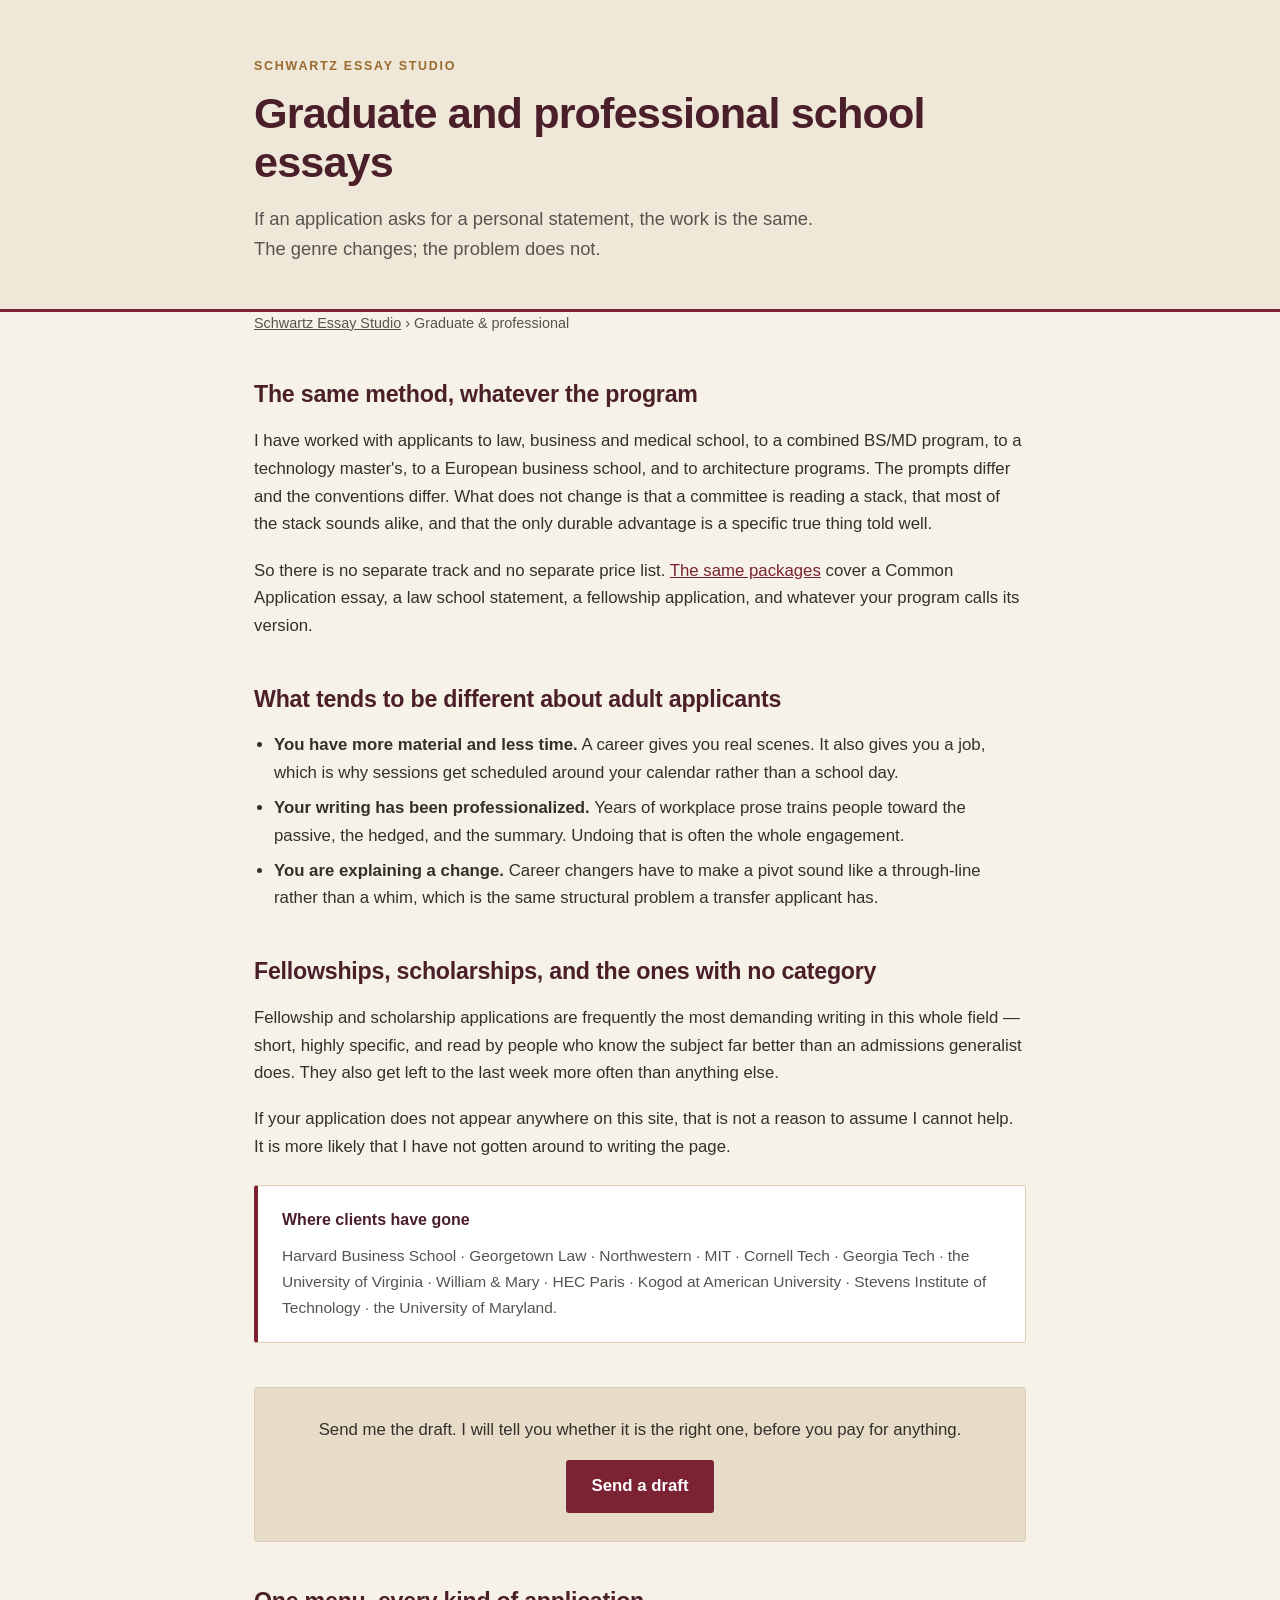
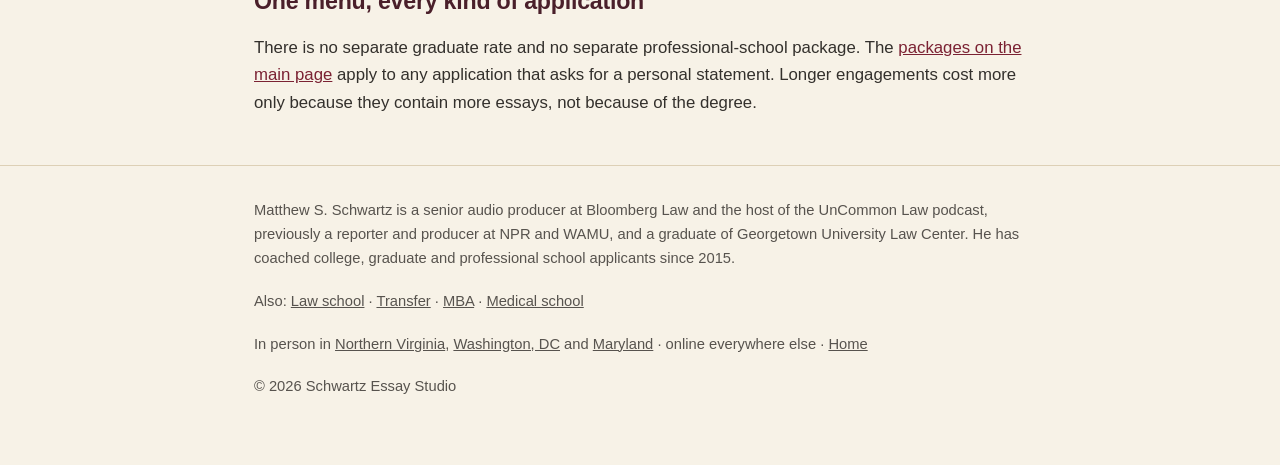
==== graduate.html @ 658d3f70 "Five application-type pages so the site stops reading as college-only Structure borrowed from how yo" ====
<!DOCTYPE html>
<html lang="en">
<head>
  <meta charset="UTF-8" />
  <meta name="viewport" content="width=device-width, initial-scale=1.0" />
  <title>Graduate School Personal Statement Coach | Schwartz Essay Studio</title>
  <meta name="description" content="Personal statements for graduate and professional programs, fellowships and scholarships — including applications that do not fit any standard category." />
  <link rel="canonical" href="https://schwartzessaystudio.com/graduate" />
  <link rel="stylesheet" href="/location.css" />
  <meta property="og:type" content="website" />
  <meta property="og:site_name" content="Schwartz Essay Studio" />
  <meta property="og:url" content="https://schwartzessaystudio.com/graduate" />
  <meta property="og:title" content="Graduate School Personal Statement Coach | Schwartz Essay Studio" />
  <meta property="og:description" content="Personal statements for graduate and professional programs, fellowships and scholarships — including applications that do not fit any standard category." />
  <meta property="og:image" content="https://schwartzessaystudio.com/matt-with-student.jpg" />
  <meta name="twitter:card" content="summary_large_image" />
  <script type="application/ld+json">
{
  "@context": "https://schema.org",
  "@type": "Service",
  "name": "Graduate and professional school essays",
  "serviceType": "Application essay coaching",
  "url": "https://schwartzessaystudio.com/graduate",
  "audience": {
    "@type": "EducationalAudience",
    "educationalRole": "student"
  },
  "areaServed": {
    "@type": "Country",
    "name": "United States"
  },
  "provider": {
    "@type": "ProfessionalService",
    "@id": "https://schwartzessaystudio.com/#business",
    "name": "Schwartz Essay Studio",
    "url": "https://schwartzessaystudio.com/",
    "telephone": "+1-202-810-5338",
    "email": "matt@schwartzessaystudio.com",
    "founder": {
      "@type": "Person",
      "@id": "https://schwartzessaystudio.com/#matt",
      "name": "Matthew S. Schwartz",
      "alternateName": "Matt Schwartz"
    }
  }
}
  </script>
  <script type="application/ld+json">
{
  "@context": "https://schema.org",
  "@type": "BreadcrumbList",
  "itemListElement": [
    {
      "@type": "ListItem",
      "position": 1,
      "name": "Schwartz Essay Studio",
      "item": "https://schwartzessaystudio.com/"
    },
    {
      "@type": "ListItem",
      "position": 2,
      "name": "Graduate & professional",
      "item": "https://schwartzessaystudio.com/graduate"
    }
  ]
}
  </script>
</head>
<body>

<header class="loc-hero">
  <div class="wrap">
    <p class="eyebrow">Schwartz Essay Studio</p>
    <h1>Graduate and professional school essays</h1>
    <p class="standfirst">If an application asks for a personal statement, the work is the same. The genre changes; the problem does not.</p>
  </div>
</header>

<main class="wrap">
  <nav class="crumbs"><a href="/">Schwartz Essay Studio</a> &rsaquo; Graduate & professional</nav>
<h2>The same method, whatever the program</h2>
<p>I have worked with applicants to law, business and medical school, to a combined BS/MD program, to a technology master's, to a European business school, and to architecture programs. The prompts differ and the conventions differ. What does not change is that a committee is reading a stack, that most of the stack sounds alike, and that the only durable advantage is a specific true thing told well.</p>
<p>So there is no separate track and no separate price list. <a href="/#pricing">The same packages</a> cover a Common Application essay, a law school statement, a fellowship application, and whatever your program calls its version.</p>

<h2>What tends to be different about adult applicants</h2>
<ul>
<li><strong>You have more material and less time.</strong> A career gives you real scenes. It also gives you a job, which is why sessions get scheduled around your calendar rather than a school day.</li>
<li><strong>Your writing has been professionalized.</strong> Years of workplace prose trains people toward the passive, the hedged, and the summary. Undoing that is often the whole engagement.</li>
<li><strong>You are explaining a change.</strong> Career changers have to make a pivot sound like a through-line rather than a whim, which is the same structural problem a transfer applicant has.</li>
</ul>

<h2>Fellowships, scholarships, and the ones with no category</h2>
<p>Fellowship and scholarship applications are frequently the most demanding writing in this whole field — short, highly specific, and read by people who know the subject far better than an admissions generalist does. They also get left to the last week more often than anything else.</p>
<p>If your application does not appear anywhere on this site, that is not a reason to assume I cannot help. It is more likely that I have not gotten around to writing the page.</p>

<div class="schools">
<h3>Where clients have gone</h3>
<p>Harvard Business School &middot; Georgetown Law &middot; Northwestern &middot; MIT &middot; Cornell Tech &middot; Georgia Tech &middot; the University of Virginia &middot; William &amp; Mary &middot; HEC Paris &middot; Kogod at American University &middot; Stevens Institute of Technology &middot; the University of Maryland.</p>
</div>
  <div class="cta">
    <p>Send me the draft. I will tell you whether it is the right one, before you pay for anything.</p>
    <a class="btn" href="/#draft">Send a draft</a>
  </div>

  <h2>One menu, every kind of application</h2>
  <p>There is no separate graduate rate and no separate professional-school package. The <a href="/#pricing">packages on the main page</a> apply to any application that asks for a personal statement. Longer engagements cost more only because they contain more essays, not because of the degree.</p>
</main>

<footer class="loc-footer">
  <div class="wrap">
    <p>Matthew S. Schwartz is a senior audio producer at Bloomberg Law and the host of the UnCommon Law podcast, previously a reporter and producer at NPR and WAMU, and a graduate of Georgetown University Law Center. He has coached college, graduate and professional school applicants since 2015.</p>
    <p class="elsewhere">Also: <a href="/law-school">Law school</a> &middot; <a href="/transfer">Transfer</a> &middot; <a href="/mba">MBA</a> &middot; <a href="/medical-school">Medical school</a></p>
    <p class="elsewhere">In person in <a href="/northern-virginia">Northern Virginia</a>, <a href="/washington-dc">Washington, DC</a> and <a href="/maryland">Maryland</a> &middot; online everywhere else &middot; <a href="/">Home</a></p>
    <p>&copy; 2026 Schwartz Essay Studio</p>
  </div>
</footer>

</body>
</html>
---- location.css ----
/* Shared styles for the three location pages. Tokens copied verbatim from the
   index.html :root block so a re-skin there can be mirrored here in one paste.
   Kept as a separate file rather than inlined three times — GitHub Pages serves
   it fine and it means one edit, not three. */
:root {
  --ink: #33302c;
  --muted: #57534e;
  --light: #f7f2e7;
  --accent: #7b2233;
  --accent-dark: #5d1926;
  --accent-light: #f5e9e6;
  --navy: #efe7d7;
  --navy-light: #e7dcc7;
  --heading: #4a1f2a;
  --gold: #9a6a2f;
  --border: #ddd0b6;
  --max: 820px;
  --sans: -apple-system, BlinkMacSystemFont, 'Segoe UI', sans-serif;
  --paper: #fff;
}
* { box-sizing: border-box; }
body {
  margin: 0;
  font-family: var(--sans);
  color: var(--ink);
  background: var(--light);
  line-height: 1.65;
  font-size: 1.05rem;
}
.wrap { max-width: var(--max); margin: 0 auto; padding: 0 1.5rem; }
header.loc-hero {
  background: var(--navy);
  border-bottom: 3px solid var(--accent);
  padding: 3.5rem 0 2.75rem;
}
.eyebrow {
  text-transform: uppercase;
  letter-spacing: .14em;
  font-size: .78rem;
  color: var(--gold);
  margin: 0 0 .75rem;
  font-weight: 600;
}
h1 {
  font-size: clamp(1.9rem, 5vw, 2.7rem);
  line-height: 1.15;
  color: var(--heading);
  margin: 0 0 1rem;
  letter-spacing: -.02em;
}
.standfirst { font-size: 1.15rem; color: var(--muted); margin: 0; max-width: 56ch; }
main { padding: 2.75rem 0 1rem; }
h2 {
  font-size: 1.45rem;
  color: var(--heading);
  margin: 2.5rem 0 .85rem;
  letter-spacing: -.01em;
}
p { margin: 0 0 1.15rem; }
ul { margin: 0 0 1.3rem; padding-left: 1.25rem; }
li { margin-bottom: .45rem; }
.schools {
  background: var(--paper);
  border: 1px solid var(--border);
  border-left: 4px solid var(--accent);
  padding: 1.35rem 1.5rem;
  margin: 1.5rem 0 2rem;
  border-radius: 3px;
}
.schools h3 { margin: 0 0 .6rem; font-size: 1rem; color: var(--heading); }
.schools p { margin: 0; color: var(--muted); font-size: .97rem; }
.cta {
  background: var(--navy-light);
  border: 1px solid var(--border);
  padding: 1.75rem;
  margin: 2.75rem 0 1rem;
  border-radius: 3px;
  text-align: center;
}
.cta p { margin: 0 0 1rem; }
.btn {
  display: inline-block;
  background: var(--accent);
  color: #fff;
  text-decoration: none;
  padding: .8rem 1.6rem;
  border-radius: 3px;
  font-weight: 600;
}
.btn:hover { background: var(--accent-dark); }
a { color: var(--accent); }
nav.crumbs { font-size: .9rem; margin: 0 0 1.5rem; color: var(--muted); }
nav.crumbs a { color: var(--muted); }
footer.loc-footer {
  border-top: 1px solid var(--border);
  margin-top: 3rem;
  padding: 2rem 0 3rem;
  font-size: .92rem;
  color: var(--muted);
}
footer.loc-footer a { color: var(--muted); }
.elsewhere { margin-top: .75rem; }
@media (max-width: 600px) {
  body { font-size: 1rem; }
  header.loc-hero { padding: 2.5rem 0 2rem; }
}
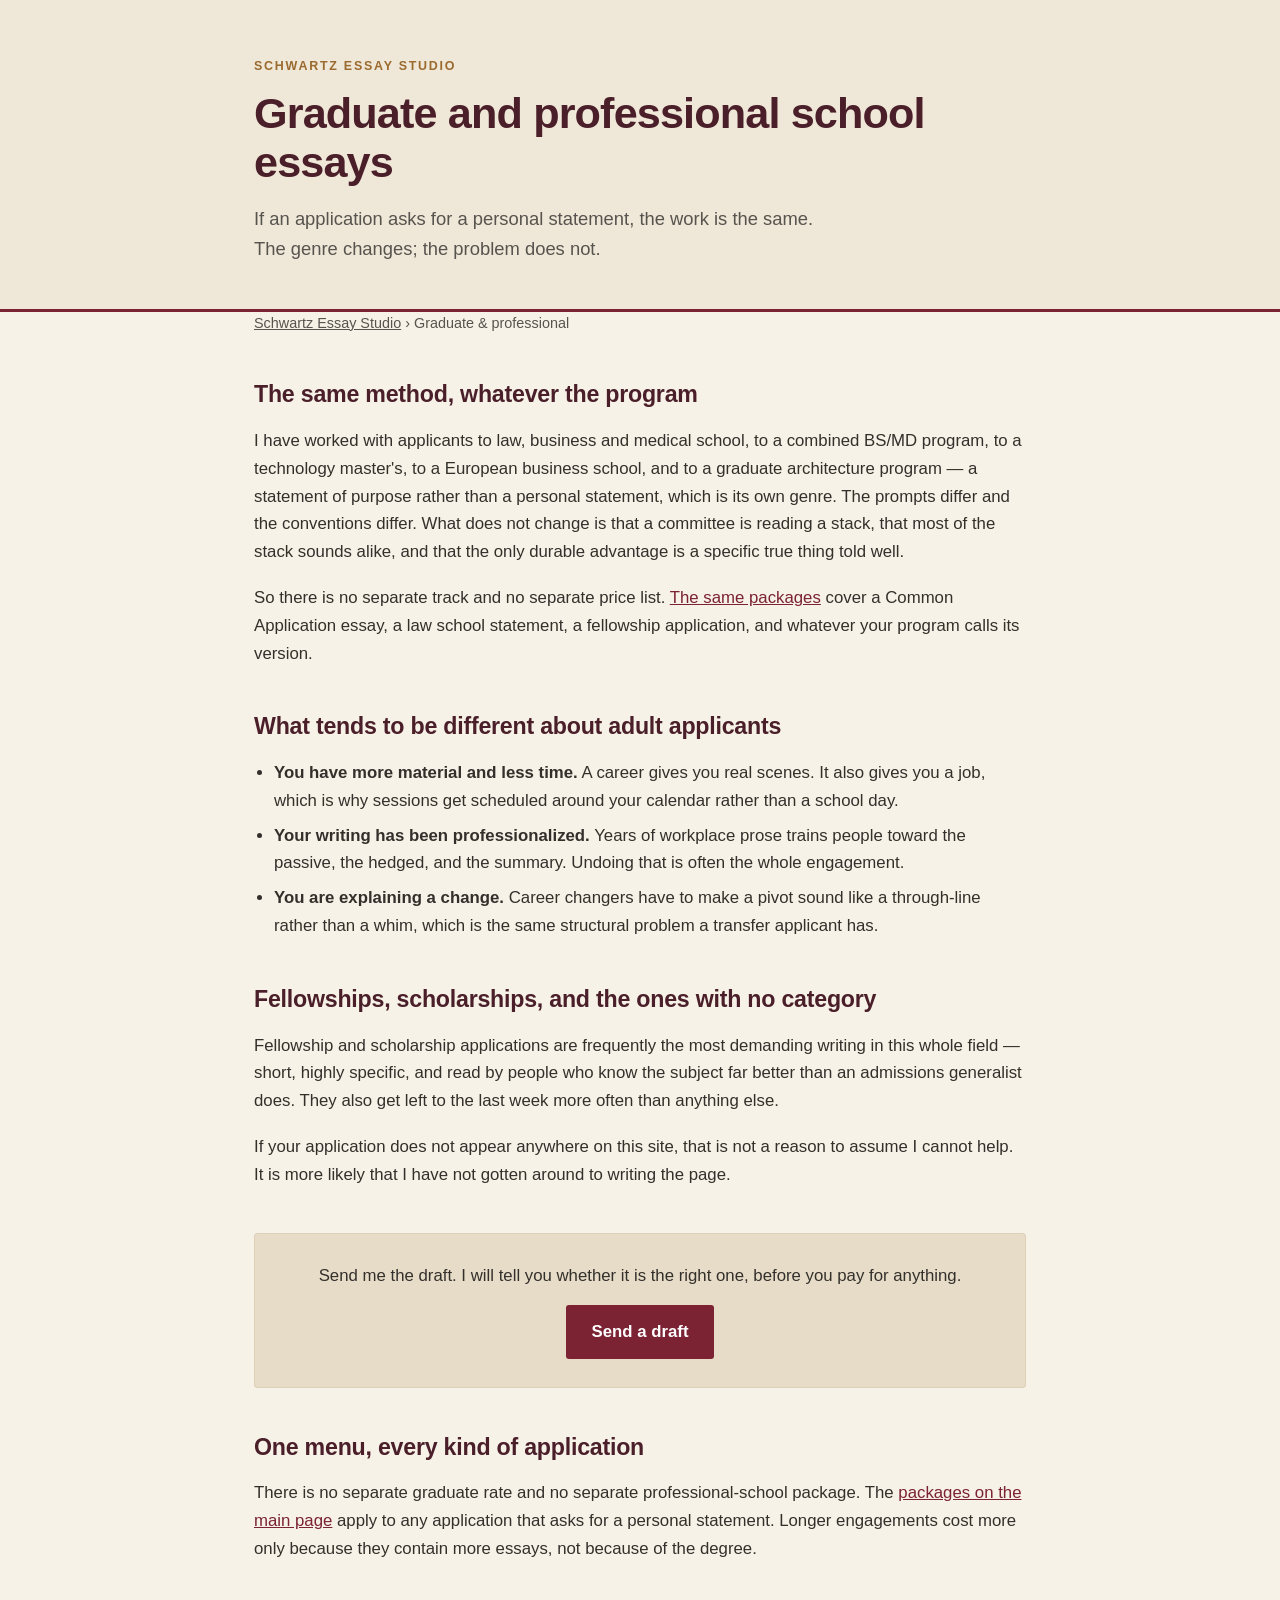
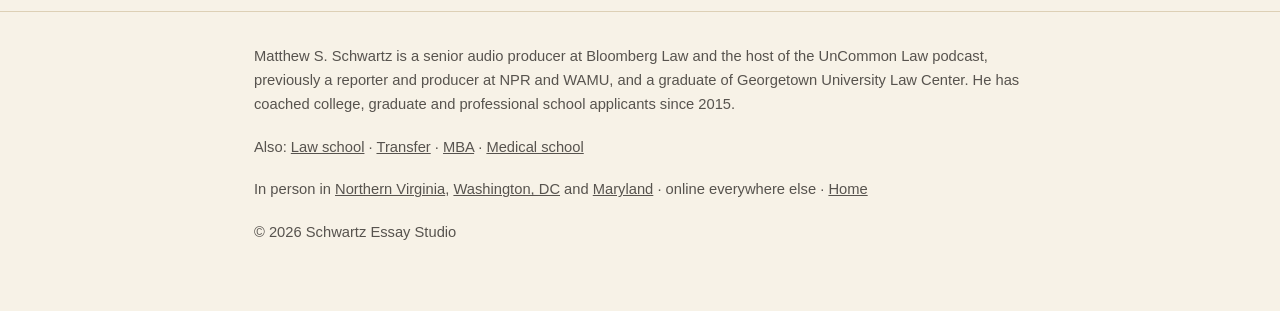
==== commit 4ee88766: "Pull outcome lists off every page except MBA Matt's call: outside business school the samples are to" ====
--- a/graduate.html
+++ b/graduate.html
@@ -79,7 +79,7 @@
 <main class="wrap">
   <nav class="crumbs"><a href="/">Schwartz Essay Studio</a> &rsaquo; Graduate & professional</nav>
 <h2>The same method, whatever the program</h2>
-<p>I have worked with applicants to law, business and medical school, to a combined BS/MD program, to a technology master's, to a European business school, and to architecture programs. The prompts differ and the conventions differ. What does not change is that a committee is reading a stack, that most of the stack sounds alike, and that the only durable advantage is a specific true thing told well.</p>
+<p>I have worked with applicants to law, business and medical school, to a combined BS/MD program, to a technology master's, to a European business school, and to a graduate architecture program &mdash; a statement of purpose rather than a personal statement, which is its own genre. The prompts differ and the conventions differ. What does not change is that a committee is reading a stack, that most of the stack sounds alike, and that the only durable advantage is a specific true thing told well.</p>
 <p>So there is no separate track and no separate price list. <a href="/#pricing">The same packages</a> cover a Common Application essay, a law school statement, a fellowship application, and whatever your program calls its version.</p>
 
 <h2>What tends to be different about adult applicants</h2>
@@ -93,10 +93,6 @@
 <p>Fellowship and scholarship applications are frequently the most demanding writing in this whole field — short, highly specific, and read by people who know the subject far better than an admissions generalist does. They also get left to the last week more often than anything else.</p>
 <p>If your application does not appear anywhere on this site, that is not a reason to assume I cannot help. It is more likely that I have not gotten around to writing the page.</p>
 
-<div class="schools">
-<h3>Where clients have gone</h3>
-<p>Harvard Business School &middot; Georgetown Law &middot; Northwestern &middot; MIT &middot; Cornell Tech &middot; Georgia Tech &middot; the University of Virginia &middot; William &amp; Mary &middot; HEC Paris &middot; Kogod at American University &middot; Stevens Institute of Technology &middot; the University of Maryland.</p>
-</div>
   <div class="cta">
     <p>Send me the draft. I will tell you whether it is the right one, before you pay for anything.</p>
     <a class="btn" href="/#draft">Send a draft</a>
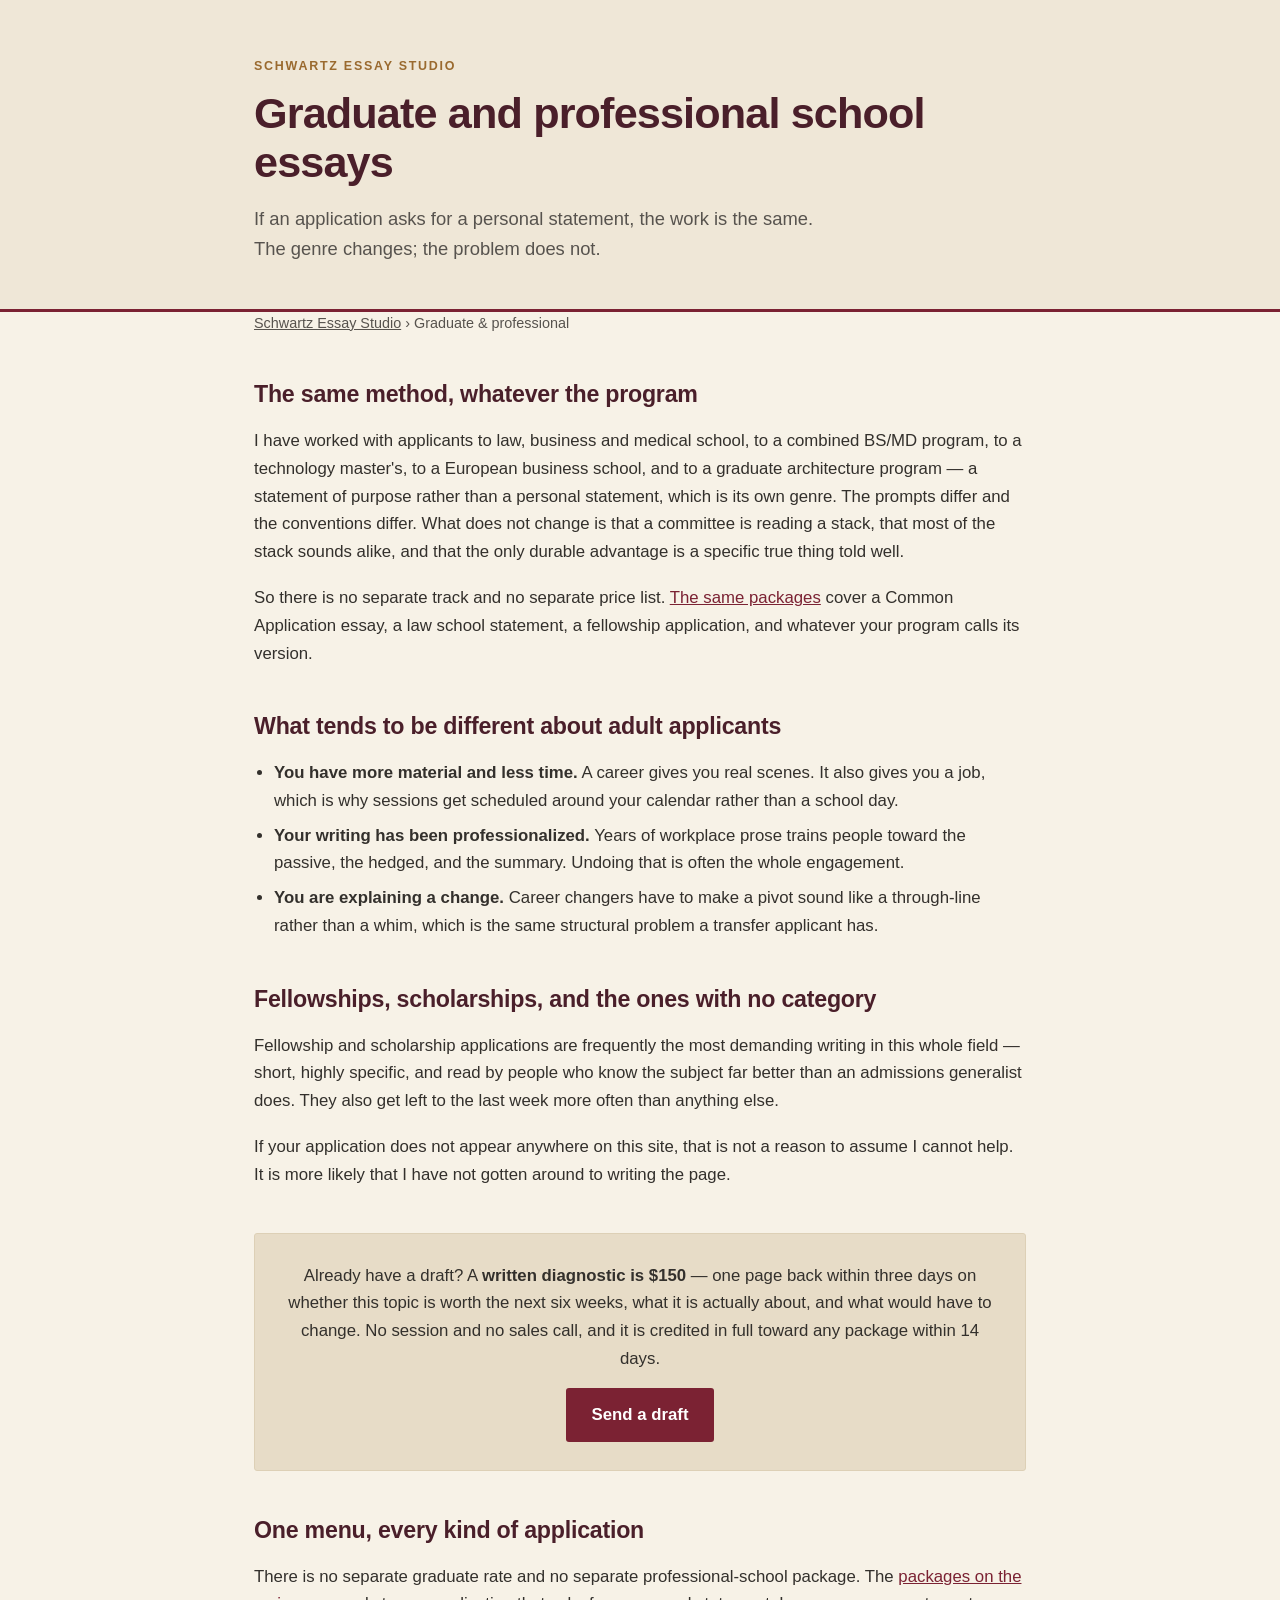
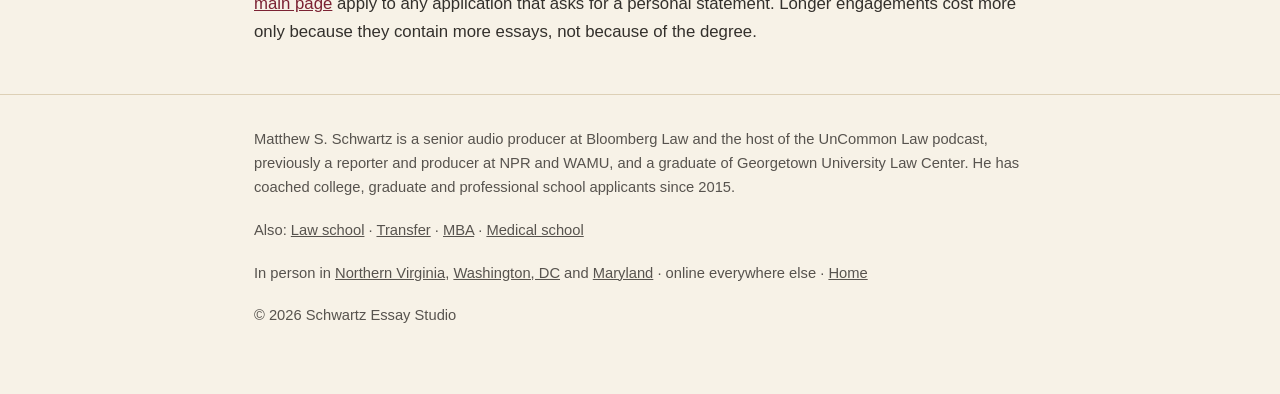
==== commit 543f1eaa: "Fix a CTA that implied the draft read is free — it is $150 The call to action I wrote for the eight " ====
--- a/graduate.html
+++ b/graduate.html
@@ -94,7 +94,10 @@
 <p>If your application does not appear anywhere on this site, that is not a reason to assume I cannot help. It is more likely that I have not gotten around to writing the page.</p>
 
   <div class="cta">
-    <p>Send me the draft. I will tell you whether it is the right one, before you pay for anything.</p>
+    <p>Already have a draft? A <strong>written diagnostic is $150</strong> &mdash; one page back
+    within three days on whether this topic is worth the next six weeks, what it is actually about,
+    and what would have to change. No session and no sales call, and it is credited in full toward
+    any package within 14 days.</p>
     <a class="btn" href="/#draft">Send a draft</a>
   </div>
 
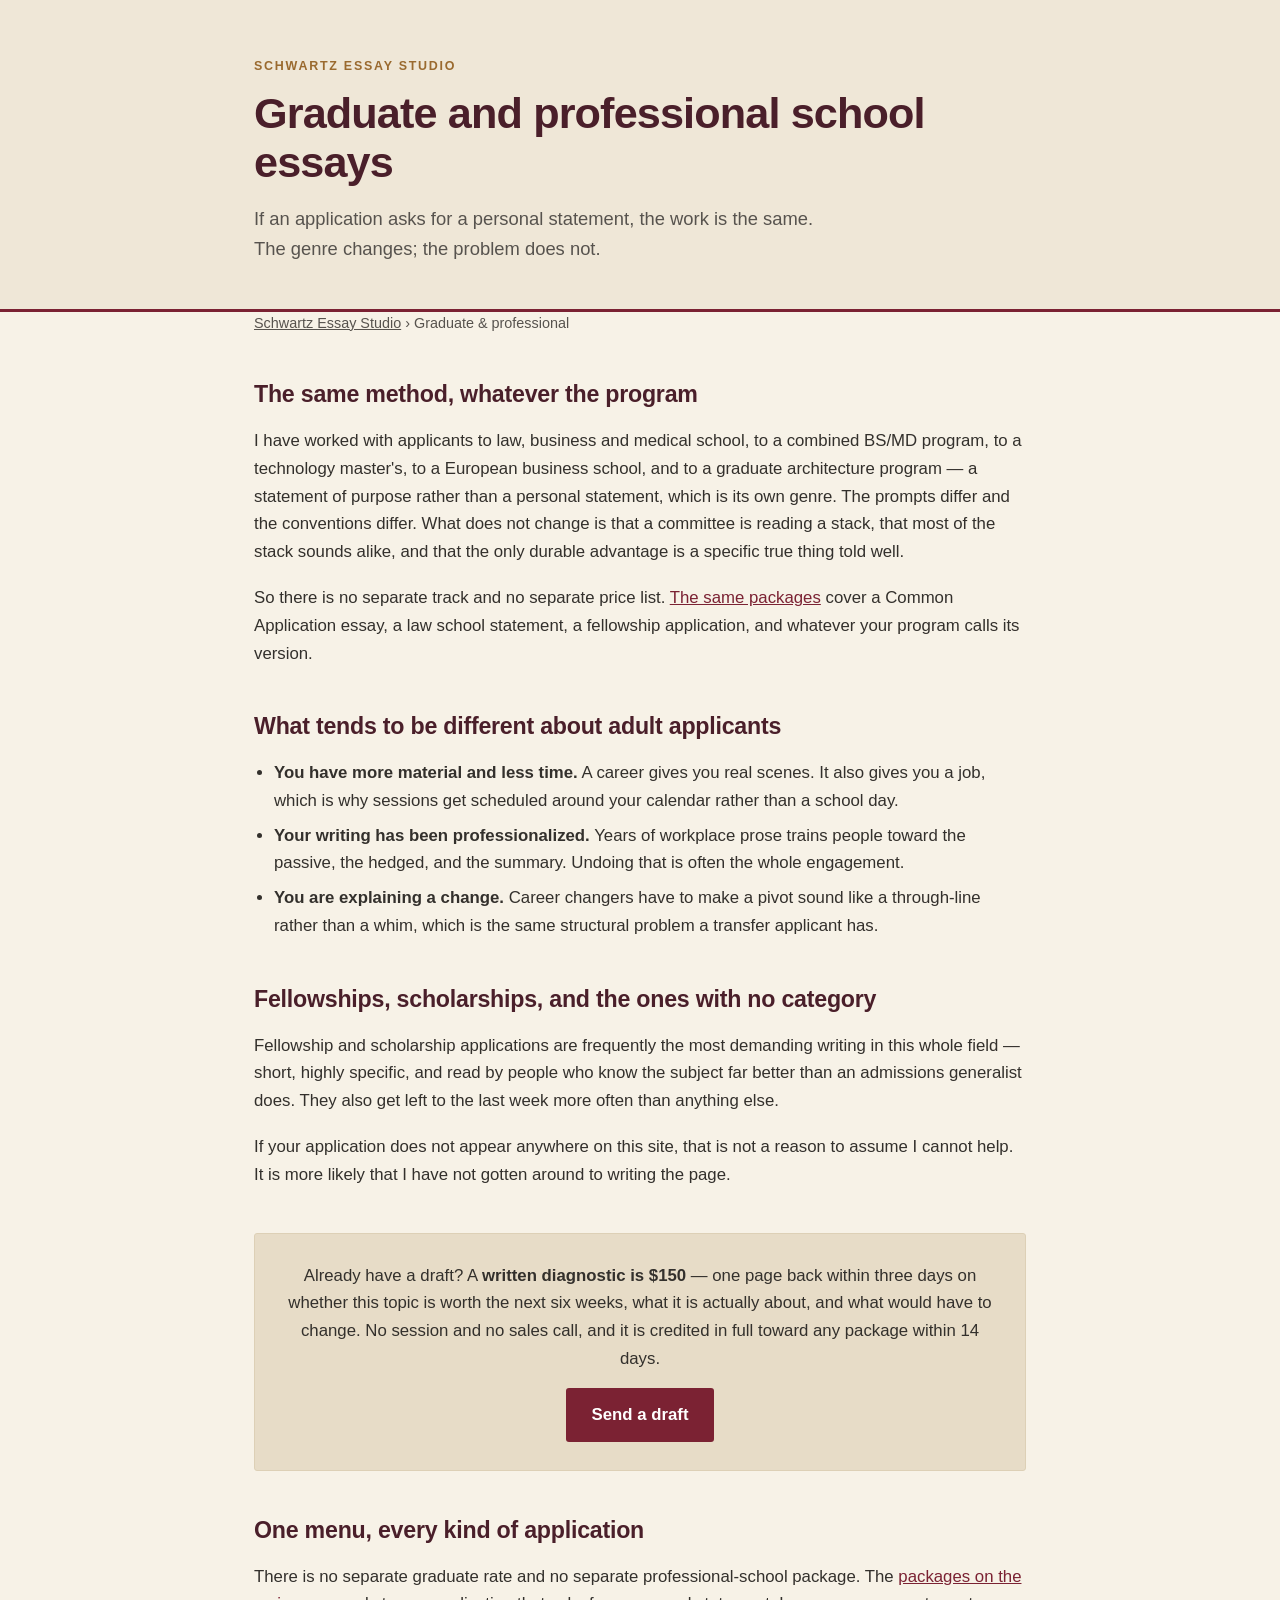
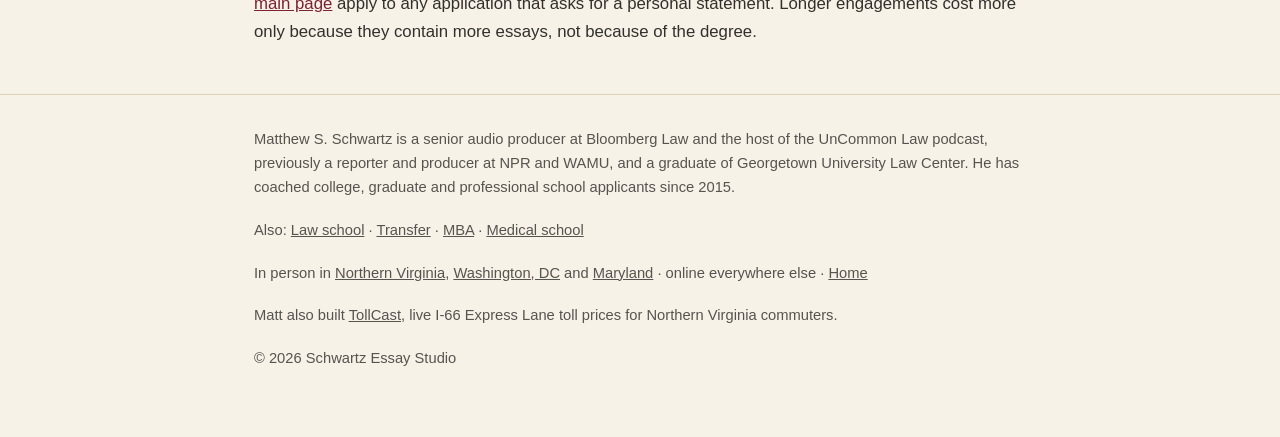
==== commit 80ff762e: "Footer: link to TollCast (live I-66 toll prices) Co-Authored-By: Claude Opus 5 (1M context) <noreply" ====
--- a/graduate.html
+++ b/graduate.html
@@ -110,6 +110,7 @@
     <p>Matthew S. Schwartz is a senior audio producer at Bloomberg Law and the host of the UnCommon Law podcast, previously a reporter and producer at NPR and WAMU, and a graduate of Georgetown University Law Center. He has coached college, graduate and professional school applicants since 2015.</p>
     <p class="elsewhere">Also: <a href="/law-school">Law school</a> &middot; <a href="/transfer">Transfer</a> &middot; <a href="/mba">MBA</a> &middot; <a href="/medical-school">Medical school</a></p>
     <p class="elsewhere">In person in <a href="/northern-virginia">Northern Virginia</a>, <a href="/washington-dc">Washington, DC</a> and <a href="/maryland">Maryland</a> &middot; online everywhere else &middot; <a href="/">Home</a></p>
+    <p>Matt also built <a href="https://tollcast.com/">TollCast</a>, live I-66 Express Lane toll prices for Northern Virginia commuters.</p>
     <p>&copy; 2026 Schwartz Essay Studio</p>
   </div>
 </footer>
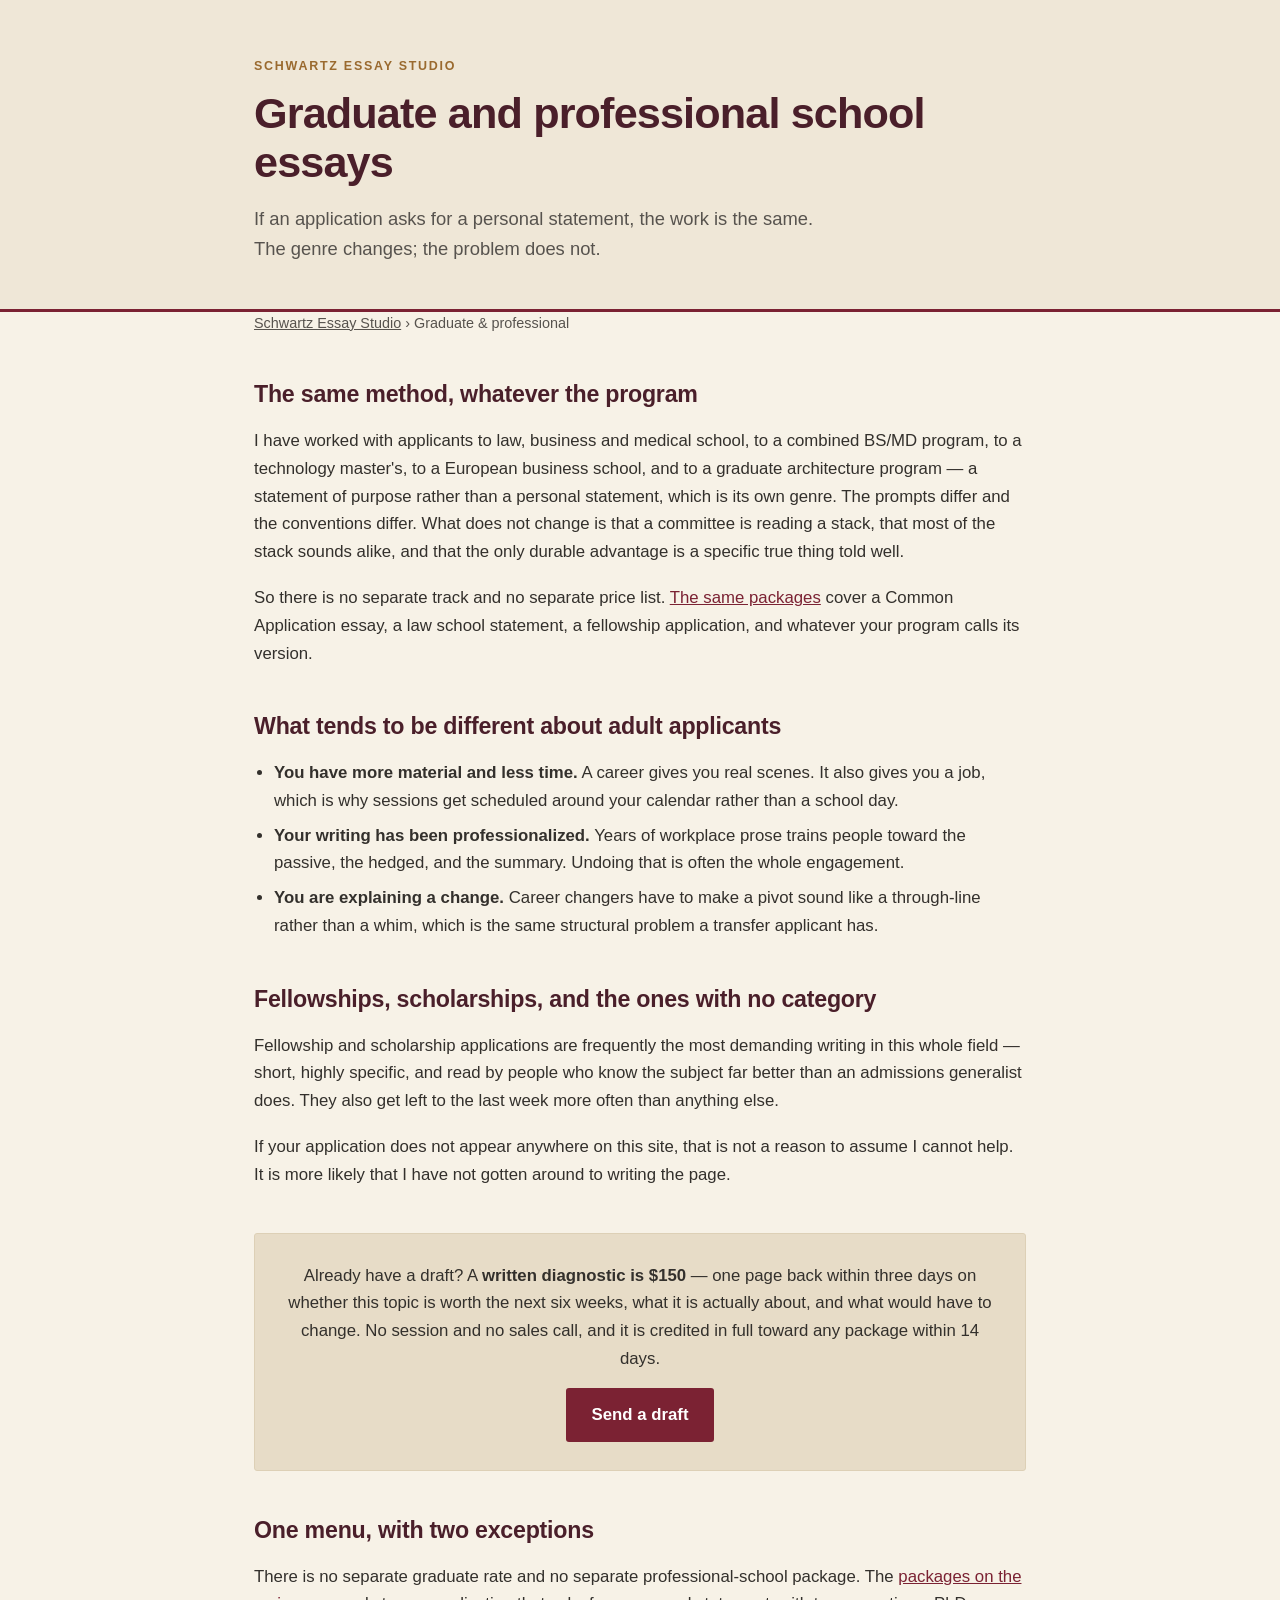
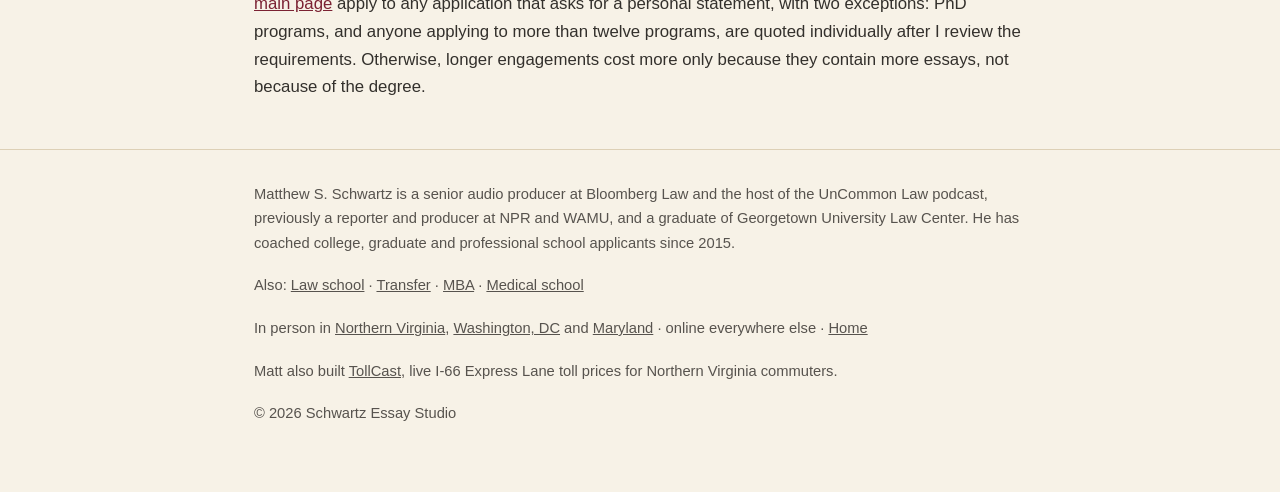
==== commit 67978f70: "Pricing: PhD programs and 12+ program applicants are quoted individually Co-Authored-By: Claude Opus" ====
--- a/graduate.html
+++ b/graduate.html
@@ -101,8 +101,8 @@
     <a class="btn" href="/#draft">Send a draft</a>
   </div>
 
-  <h2>One menu, every kind of application</h2>
-  <p>There is no separate graduate rate and no separate professional-school package. The <a href="/#pricing">packages on the main page</a> apply to any application that asks for a personal statement. Longer engagements cost more only because they contain more essays, not because of the degree.</p>
+  <h2>One menu, with two exceptions</h2>
+  <p>There is no separate graduate rate and no separate professional-school package. The <a href="/#pricing">packages on the main page</a> apply to any application that asks for a personal statement, with two exceptions: PhD programs, and anyone applying to more than twelve programs, are quoted individually after I review the requirements. Otherwise, longer engagements cost more only because they contain more essays, not because of the degree.</p>
 </main>
 
 <footer class="loc-footer">
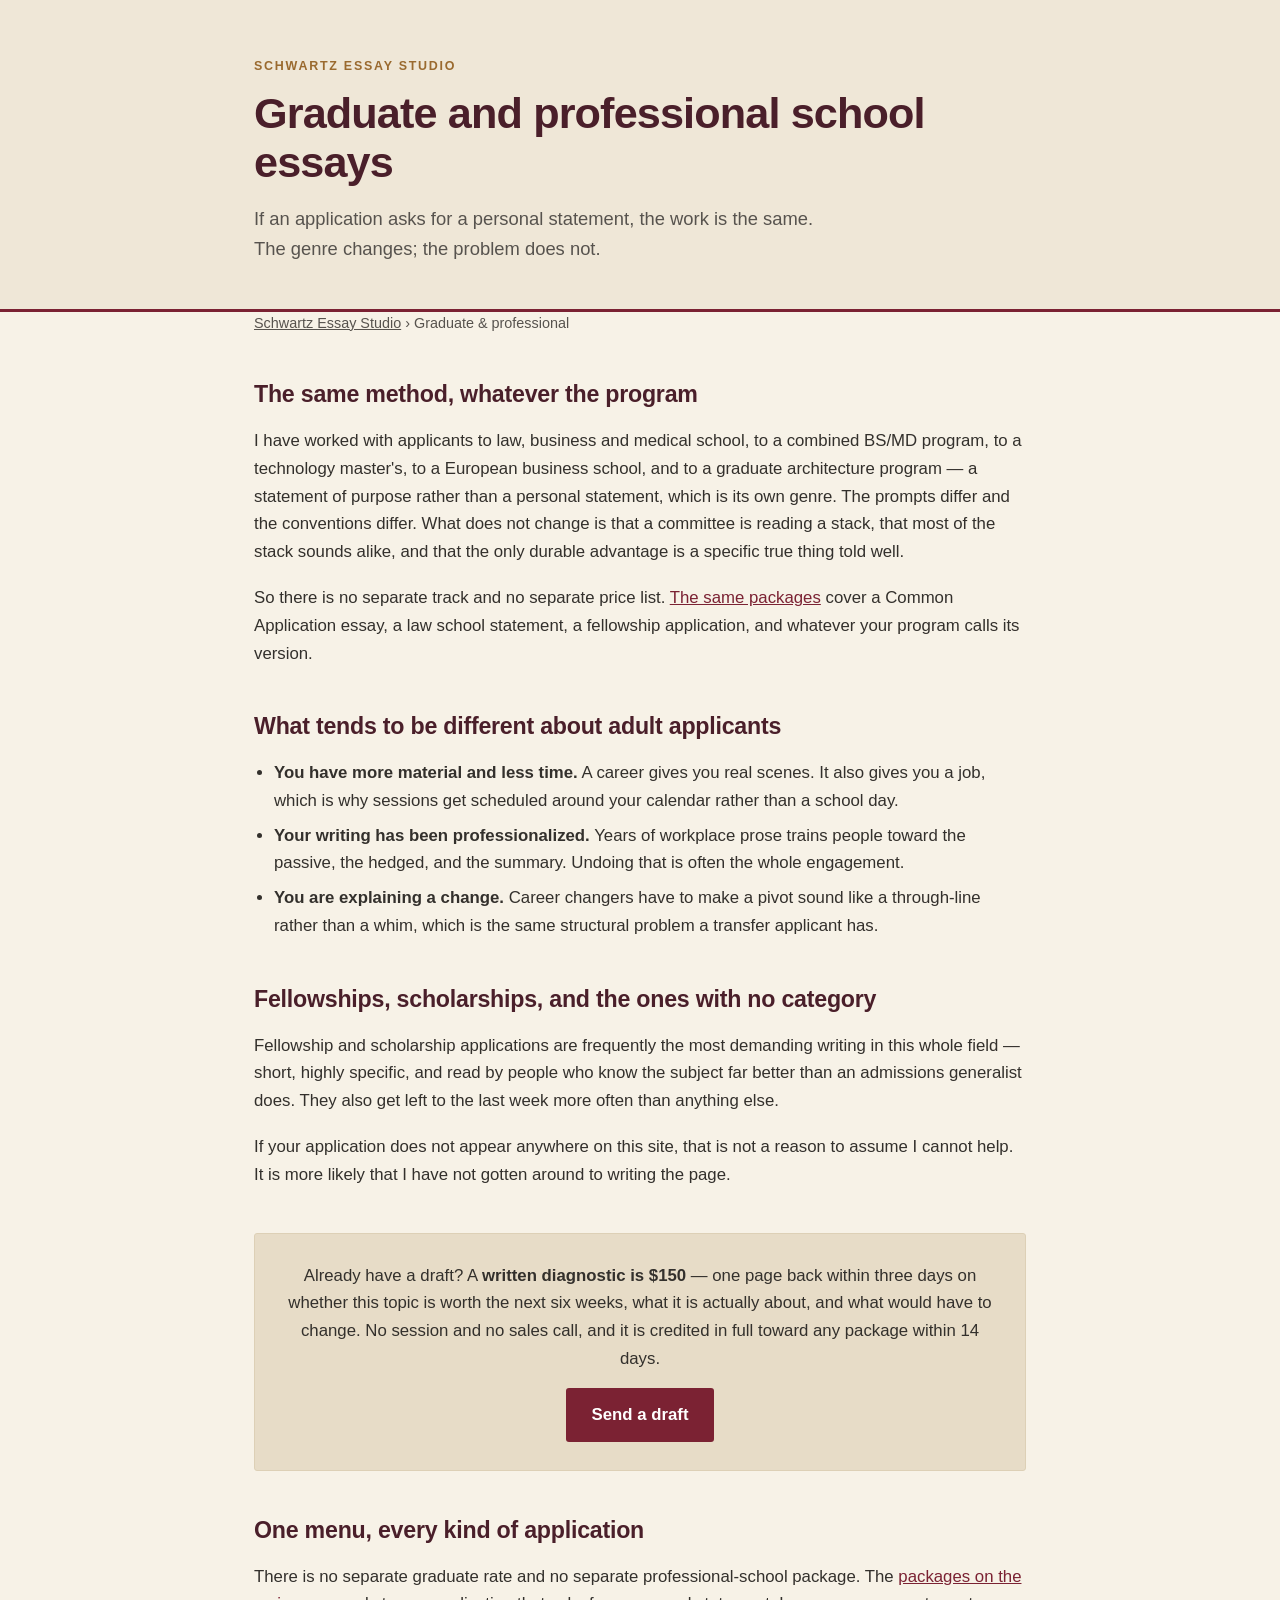
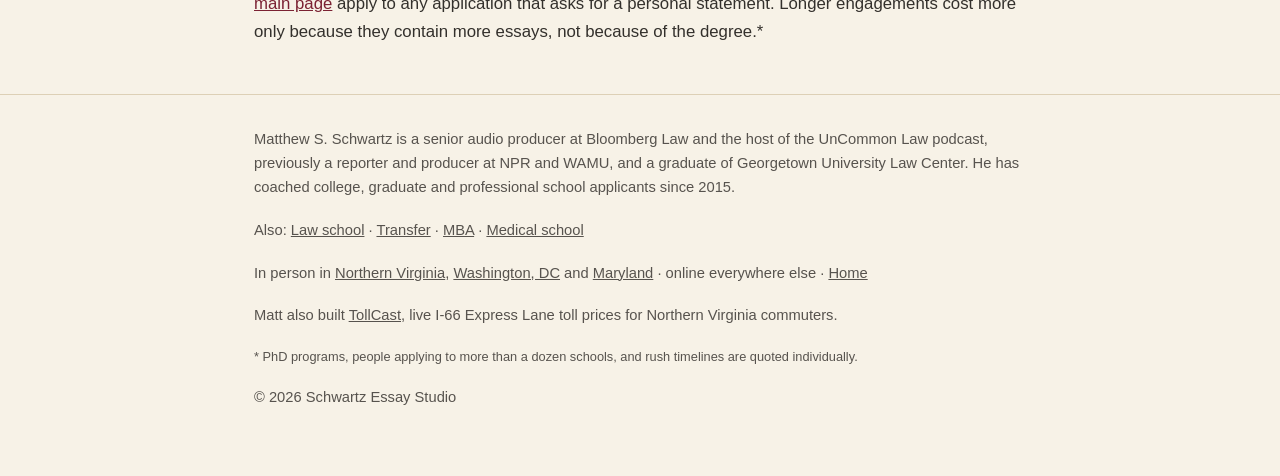
==== commit 9c35b843: "Pricing: PhD/12+ schools/rush note moves to asterisked fine print Co-Authored-By: Claude Opus 5.5 <n" ====
--- a/graduate.html
+++ b/graduate.html
@@ -101,8 +101,8 @@
     <a class="btn" href="/#draft">Send a draft</a>
   </div>
 
-  <h2>One menu, with two exceptions</h2>
-  <p>There is no separate graduate rate and no separate professional-school package. The <a href="/#pricing">packages on the main page</a> apply to any application that asks for a personal statement, with two exceptions: PhD programs, and anyone applying to more than twelve programs, are quoted individually after I review the requirements. Otherwise, longer engagements cost more only because they contain more essays, not because of the degree.</p>
+  <h2>One menu, every kind of application</h2>
+  <p>There is no separate graduate rate and no separate professional-school package. The <a href="/#pricing">packages on the main page</a> apply to any application that asks for a personal statement. Longer engagements cost more only because they contain more essays, not because of the degree.*</p>
 </main>
 
 <footer class="loc-footer">
@@ -111,6 +111,7 @@
     <p class="elsewhere">Also: <a href="/law-school">Law school</a> &middot; <a href="/transfer">Transfer</a> &middot; <a href="/mba">MBA</a> &middot; <a href="/medical-school">Medical school</a></p>
     <p class="elsewhere">In person in <a href="/northern-virginia">Northern Virginia</a>, <a href="/washington-dc">Washington, DC</a> and <a href="/maryland">Maryland</a> &middot; online everywhere else &middot; <a href="/">Home</a></p>
     <p>Matt also built <a href="https://tollcast.com/">TollCast</a>, live I-66 Express Lane toll prices for Northern Virginia commuters.</p>
+    <p style="font-size:0.8rem">* PhD programs, people applying to more than a dozen schools, and rush timelines are quoted individually.</p>
     <p>&copy; 2026 Schwartz Essay Studio</p>
   </div>
 </footer>
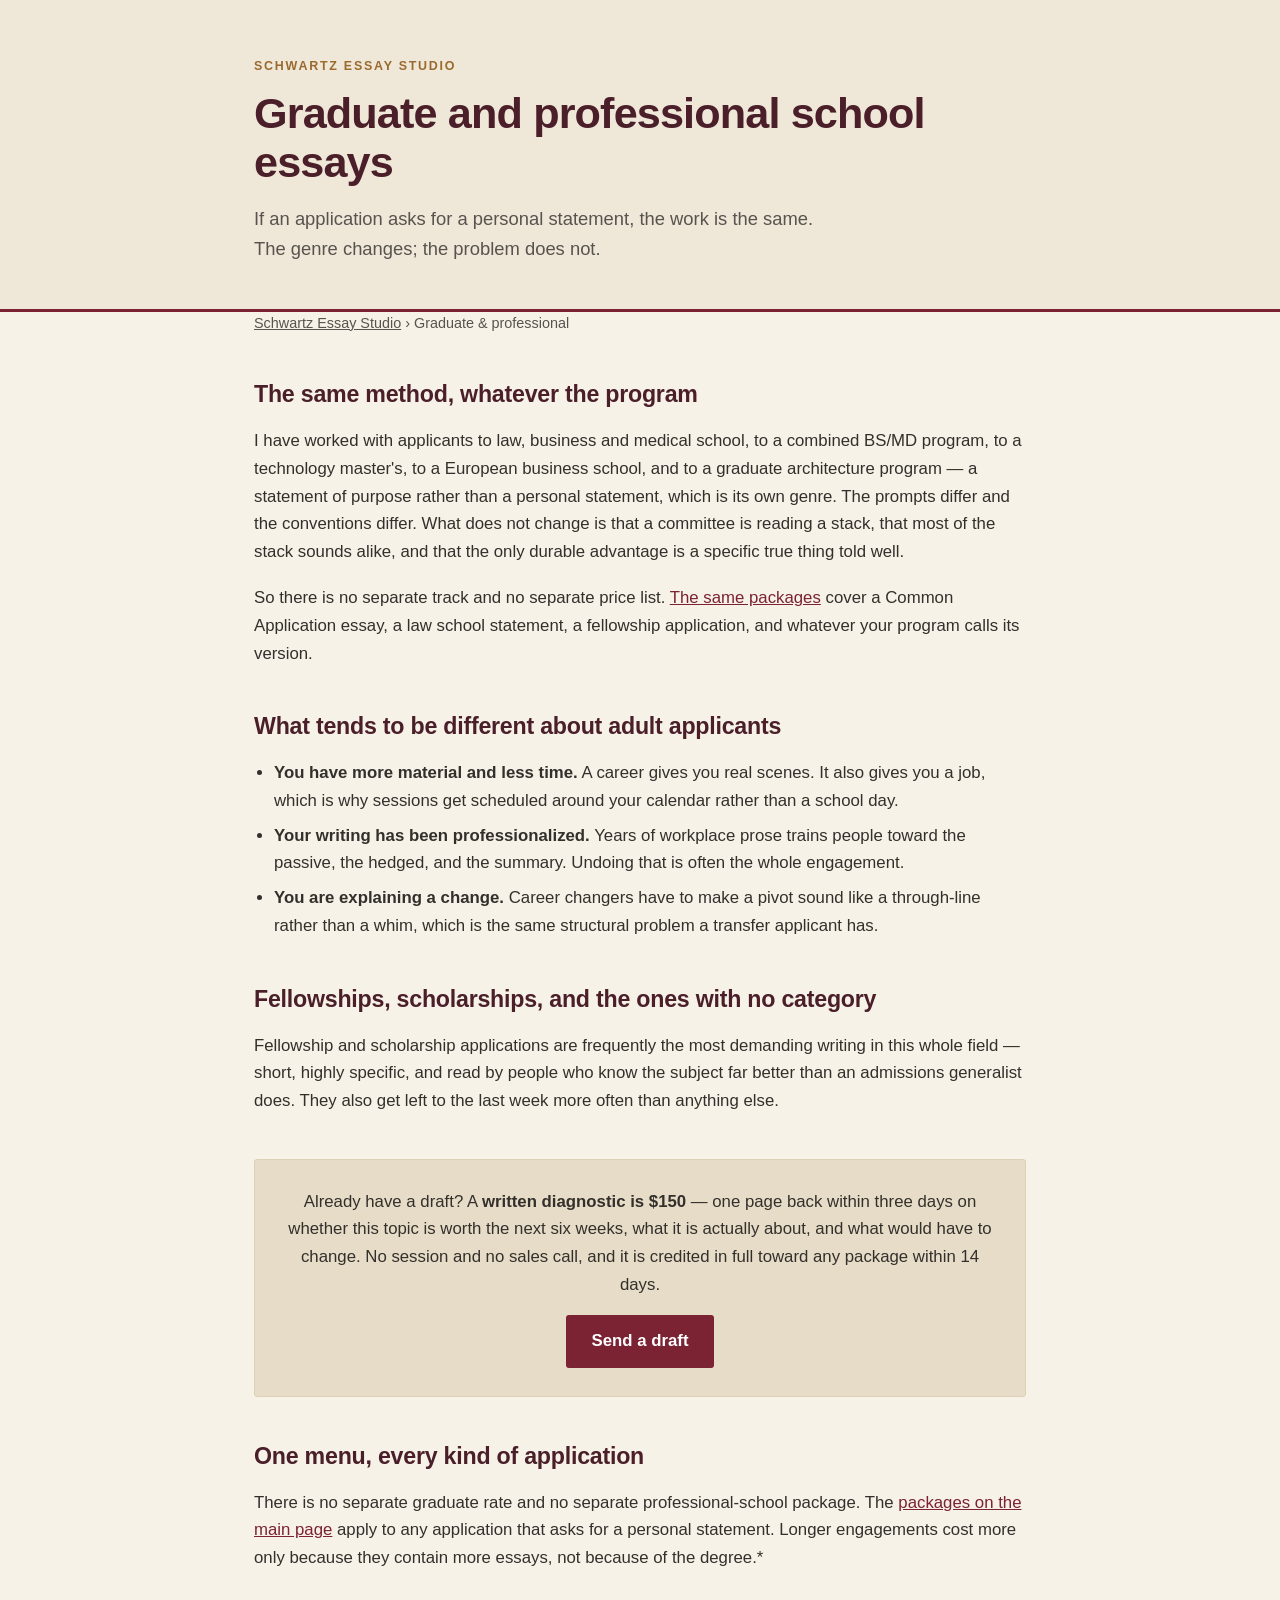
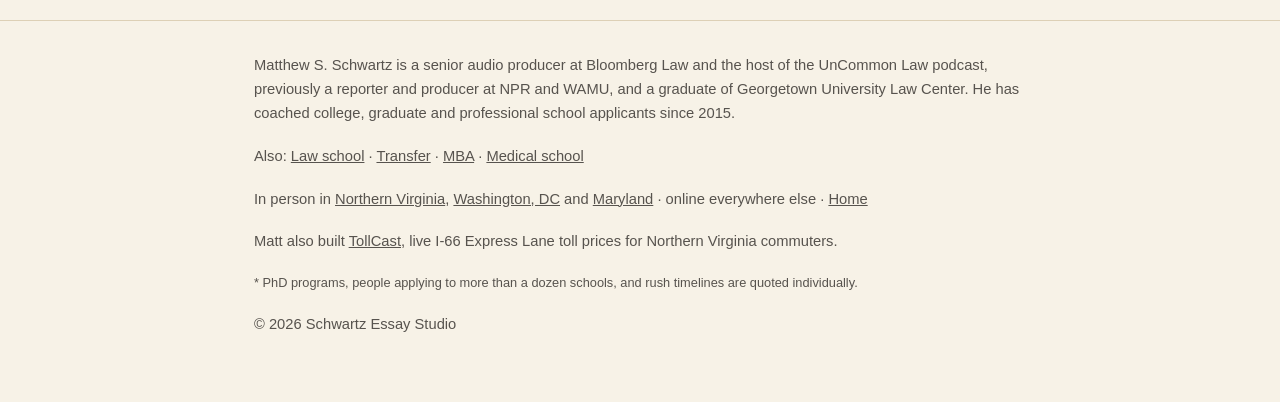
==== commit a99dadad: "Graduate page: remove the 'have not gotten around to writing the page' line Co-Authored-By: Claude O" ====
--- a/graduate.html
+++ b/graduate.html
@@ -91,7 +91,6 @@
 
 <h2>Fellowships, scholarships, and the ones with no category</h2>
 <p>Fellowship and scholarship applications are frequently the most demanding writing in this whole field — short, highly specific, and read by people who know the subject far better than an admissions generalist does. They also get left to the last week more often than anything else.</p>
-<p>If your application does not appear anywhere on this site, that is not a reason to assume I cannot help. It is more likely that I have not gotten around to writing the page.</p>
 
   <div class="cta">
     <p>Already have a draft? A <strong>written diagnostic is $150</strong> &mdash; one page back
